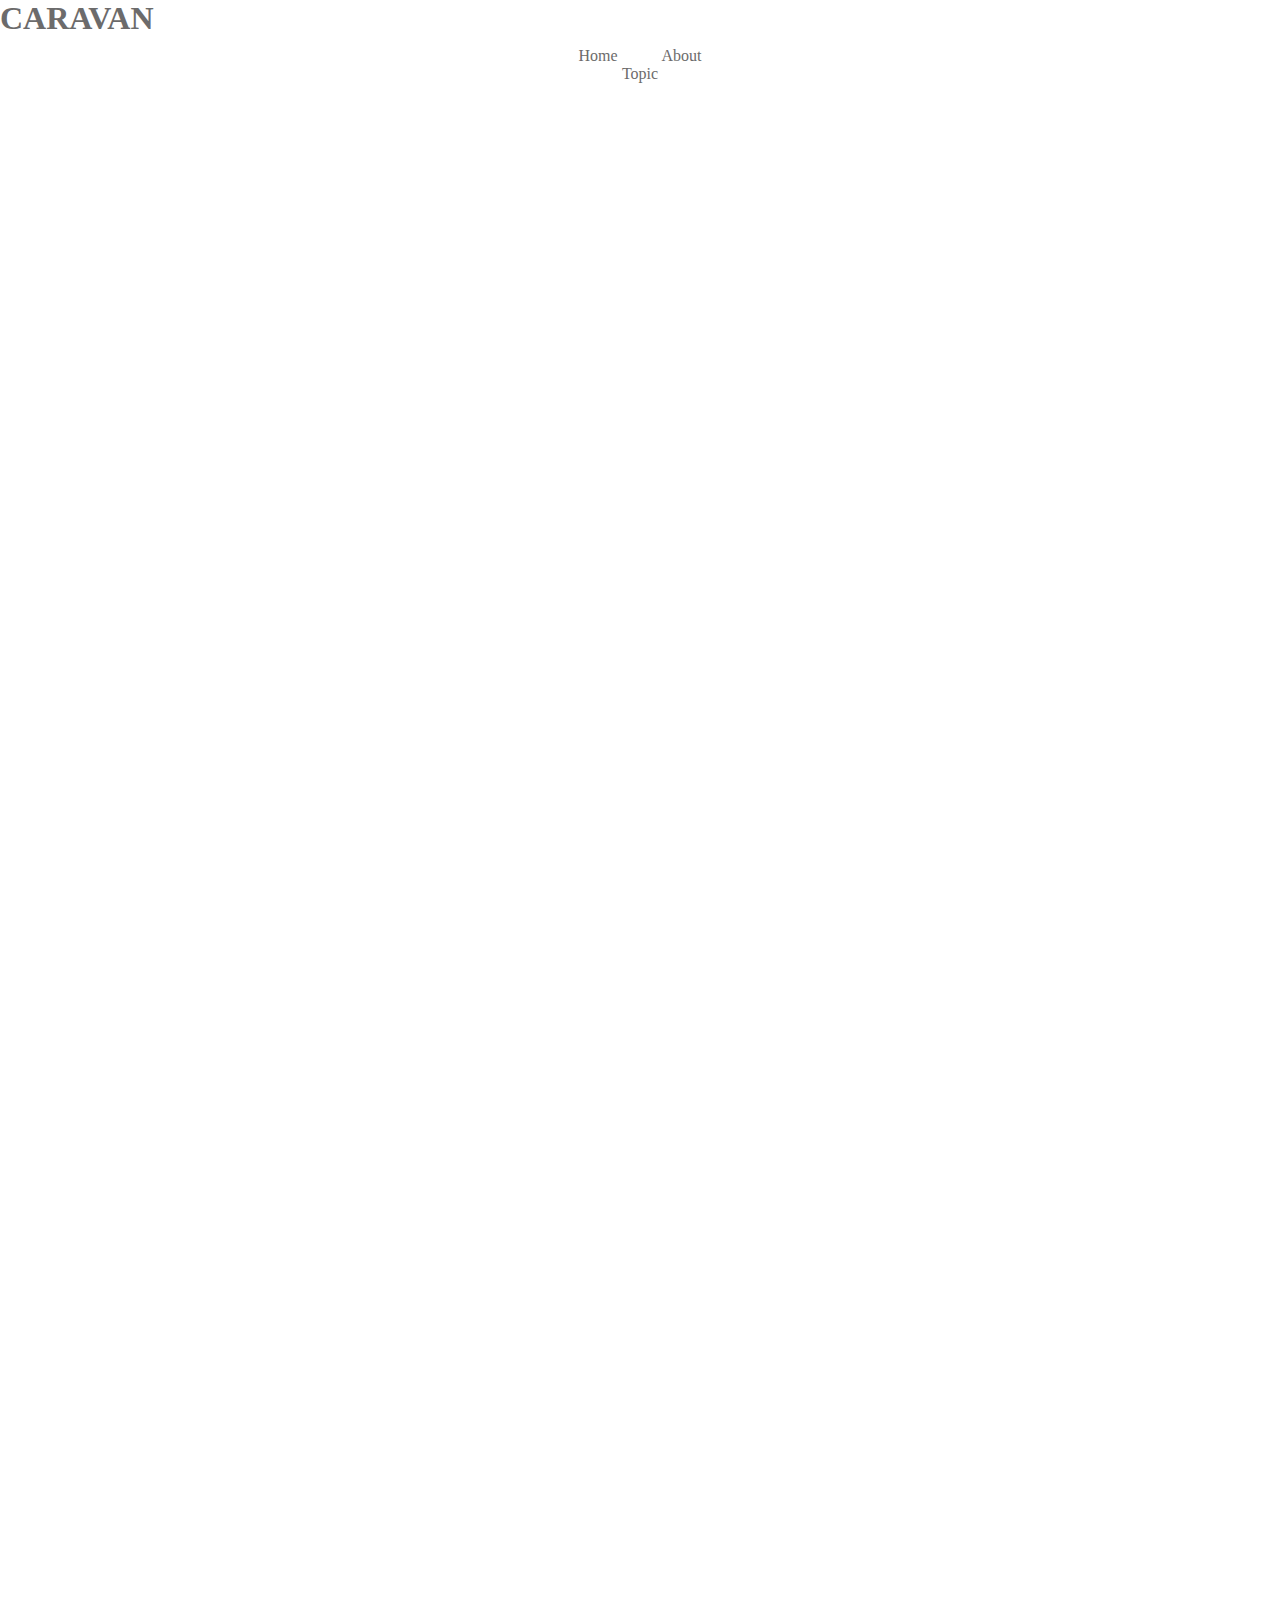
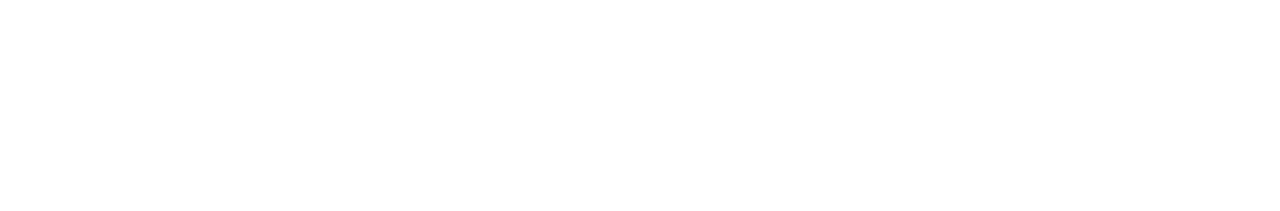
==== index.html @ aaf3fac0 "start chaptor5" ====
<!DOCTYPE html>
<html>
<head>
  <meta charset="UTF-8" >
  <link rel="stylesheet" href="style.css">
  <title>CARAVAN</title>
</head>
<boby>
<header>
  <h1 class="headline">
    <a href="index.html">CARAVAN</a>
  </h1>
</header>
<nav>
  <ul class="nav-list">
    <li class="nav-list-item">
      <a href="index.html">Home</a>
    </li>
    <li class="nav-list-item">About</li>
    <li class="nav list-item">Topic</li>
  </ul>
</nav>
  <div class="main-visual">
  	<div class="main-visual-content"></div>
  </div>
  <div class="main clearfix">
    <div class="blog"></div>
    <div class="sidebar"></div>
  </div>
  <footer>
    <p class="footer-text">@ All rights reserved by Infratop.Inc. </p>
  </footer>
</boby>
</html>
---- style.css ----
* {
  	margin:  0;
  	padding:  0;
  	box-sizing: border-box;
    color: #6c6b6b;
  }
  a {
    text-decoration:  none;
  }


  .clearfix:after  {
    content: "";
    display: block;
    clear: both;
  }
  .header  {
  	width:  90%;
  	height:  15px 0;
  	margin: 0 auto;
    text-aligin: center;
  }
  header .headline {
    font-size: 32px;
  }
  .nav-list {
    text-align: center;
    padding: 10px 0;
    margin: 0 auto;
  }
  .nav-list-item {
    list-style: none;
    display: inline-block;
    margin: 0 20px;
  }
  .main-visual {
  	width: 100;
  	height: 300px;
  }
  .main-visual-content  {
    width: 350;
    height: 300px;
  }
  .main  {
    width:  840px;
    margin: 0 auto;
  }
  .blog  {
    width:  600px;
    height:  1400px;
    float:  left;
  }
  .sidebar  {
    width:  240px;
    height:  1400px;
    float:  left;
  }
  .footer  {
    width:  100%;
    height:  120px;
    text-align:  center;
    padding: 50px 0;
    background-color: #848282;
  }
  .footer-text {
    color: #fff;
  }
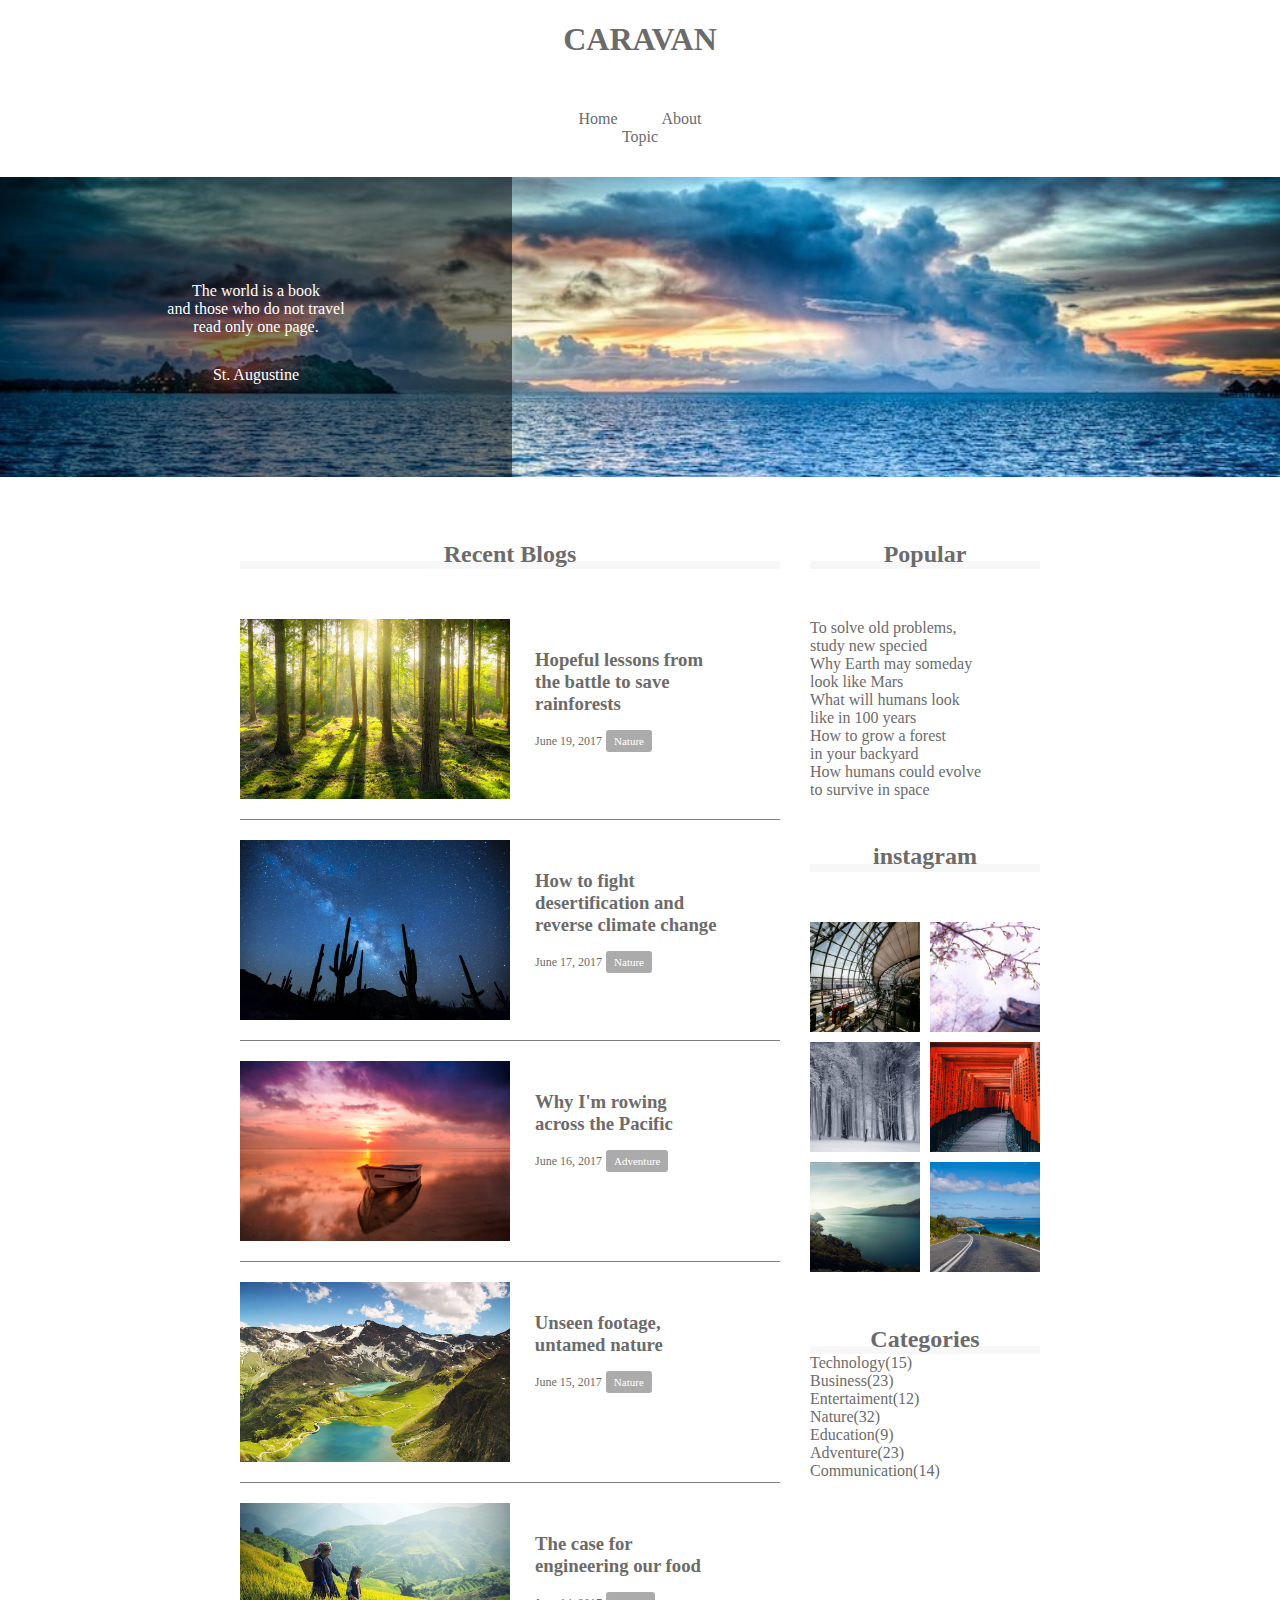
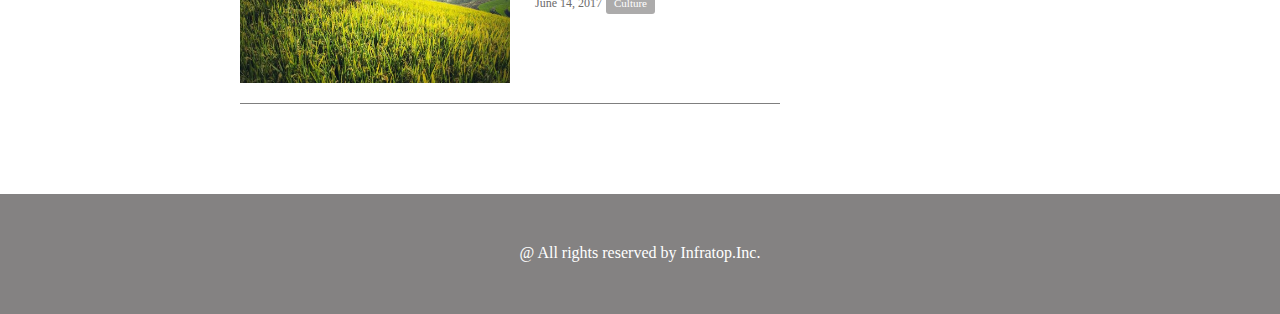
==== commit c817f8f4: "finish chaptor8" ====
--- a/index.html
+++ b/index.html
@@ -6,12 +6,12 @@
   <title>CARAVAN</title>
 </head>
 <boby>
-<header>
-  <h1 class="headline">
-    <a href="index.html">CARAVAN</a>
-  </h1>
-</header>
-<nav>
+　<header>
+    <h1 class="headline">
+      <a href="index.html">CARAVAN</a>
+    </h1>
+　</header>
+　<nav>
   <ul class="nav-list">
     <li class="nav-list-item">
       <a href="index.html">Home</a>
@@ -19,14 +19,129 @@
     <li class="nav-list-item">About</li>
     <li class="nav list-item">Topic</li>
   </ul>
-</nav>
+　</nav>
   <div class="main-visual">
-  	<div class="main-visual-content"></div>
+  	<div class="main-visual-content">
+       <p class="main-visual-text">
+        The world is a book<br>
+        and those who do not travel<br>
+        read only one page.
+       </p>
+       <p class="main-visual-name">
+        St. Augustine
+       </p>
+    </div>
   </div>
-  <div class="main clearfix">
-    <div class="blog"></div>
-    <div class="sidebar"></div>
-  </div>
+  <!-- main -->
+  <main class="clearfix">
+    <section class="blog">
+      <h2 class="blog-headline">Recent Blogs</h2>
+      <div class="blog-box">
+       <div class="blog-item clearfix">
+        <img class="blog-image" src="img/forest.jpg">
+        <section class="blog-text">
+          <h3 class="blog-text-headline">
+            <a href="single.html">
+              Hopeful lessons from<br>
+              the battle to save<br>
+              rainforests
+            </a>
+          </h3>
+          <p class="blog-date">June 19, 2017</p>
+          <span class="category">Nature</span>
+        </section>
+      </div>
+      <div class="blog-item clearfix">
+        <img class="blog-image" src="img/desert.jpg">
+        <section class="blog-text">
+          <h3 class="blog-text-headline">
+            <a href="single.html">
+              How to fight<br>
+              desertification and<br>
+              reverse climate change
+            </a>
+          </h3>
+          <p class="blog-date">June 17, 2017</p>
+          <span class="category">Nature</span>
+        </section>
+      </div>
+      <div class="blog-item clearfix">
+        <img class="blog-image" src="img/sunset.jpg">
+        <section class="blog-text">
+          <h3 class="blog-text-headline">
+            <a href="single.html">
+              Why I'm rowing<br>
+              across the Pacific
+            </a>
+          </h3>
+          <p class="blog-date">June 16, 2017</p>
+          <span class="category">Adventure</span>
+        </section>
+      </div>
+      <div class="blog-item clearfix">
+        <img class="blog-image" src="img/italy.jpg">
+        <section class="blog-text">
+          <h3 class="blog-text-headline">
+            <a href="single.html">
+              Unseen footage,<br>
+              untamed nature
+            </a>
+          </h3>
+          <p class="blog-date">June 15, 2017</p>
+          <span class="category">Nature</span>
+        </section>
+      </div>
+      <div class="blog-item clearfix">
+        <img class="blog-image" src="img/asia.jpg">
+        <section class="blog-text">
+          <h3 class="blog-text-headline">
+            <a href="single.html">
+              The case for<br>
+              engineering our food
+            </a>
+          </h3>
+          <p class="blog-date">June 14, 2017</p>
+          <span class="category">Culture</span>
+        </section>
+      </div>
+    </div>
+  </section>
+    <div class="sidebar">
+      <section class="popular">
+        <h2 class="sidebar-headline">Popular</h2>
+        <div class="sidebar-contents">
+          <p class="popular-text">To solve old problems,<br>study new specied</p>
+          <p class="popular-text">Why Earth may someday<br>look like Mars</p>
+          <p class="popular-text">What will humans look<br>like in 100 years</p>
+          <p class="popular-text">How to grow a forest<br>in your backyard</p>
+          <p class="popular-text">How humans could evolve<br>to survive in space</p>
+        </div>
+      </section>
+      <section class="instagram">
+        <h2 class="instagram-headline">instagram</h2>
+        <div class="sidebar-contents clearfix">
+          <div class="instagram-box"></div>
+          <div class="instagram-box"></div>
+          <div class="instagram-box"></div>
+          <div class="instagram-box"></div>
+          <div class="instagram-box"></div>
+          <div class="instagram-box"></div>
+        </div>
+      </section>
+      <section class="categories">
+        <h2 class="categories-headline">Categories</h2>
+        <div class="siderbar-contents">
+          <p class="categories-text">Technology(15)</p>
+          <p class="categories-text">Business(23)</p>
+          <p class="categories-text">Entertaiment(12)</p>
+          <p class="categories-text">Nature(32)</p>
+          <p class="categories-text">Education(9)</p>
+          <p class="categories-text">Adventure(23)</p>
+          <p class="categories-text">Communication(14)</p>
+        </div>
+      </section>
+    </div>
+  </main>
   <footer>
     <p class="footer-text">@ All rights reserved by Infratop.Inc. </p>
   </footer>
--- a/style.css
+++ b/style.css
@@ -9,16 +9,16 @@
   }
 
 
-  .clearfix:after  {
+  .clearfix:after {
     content: "";
     display: block;
     clear: both;
   }
-  .header  {
+  header  {
   	width:  90%;
   	height:  15px 0;
   	margin: 0 auto;
-    text-aligin: center;
+    text-align: center;
   }
   header .headline {
     font-size: 32px;
@@ -36,26 +36,121 @@
   .main-visual {
   	width: 100;
   	height: 300px;
+    background-image: url(img/mv.jpg);
+    background-size: cover;
+    background-position: center;
   }
   .main-visual-content  {
-    width: 350;
+    width: 40%;
     height: 300px;
+    background-color: rgba( 0, 0, 0, 0.5);
+    text-align:  center;
+    padding-top: 105px;
   }
-  .main  {
-    width:  840px;
+  .main-visual-text {
+    color: #fff;
+  }
+  .main-visual-name {
+    margin-top: 30px;
+    color: #fff;
+  }
+  main  {
+    width:  800px;
     margin: 0 auto;
+    padding: 70px 0;
   }
   .blog  {
-    width:  600px;
-    height:  1400px;
+    width:  540px;
     float:  left;
+    margin-right: 30px;
+  }
+  .blog-headline {
+    border-bottom: 8px solid #f7f7f7;
+    text-align: center;
+    line-height: 0.6;
+  }
+  .blog-box {
+    padding-top: 50px;
+  }
+  .blog-item {
+    padding-bottom: 20px;
+    margin-bottom: 20px;
+    border-bottom: 1px solid #7f7f7f;
+  }
+  .blog-image {
+    float: left;
+    height: 180px;
+  }
+  .blog-text-headline {
+    padding-bottom: 15px;
+  }
+  .blog-text {
+    float: left;
+    padding: 30px 0 0 25px;
+  }
+  .blog-date {
+    display: inline-block;
+    font-size: 12px;
+  }
+  .category {
+    display:  inline-block;
+    padding:  5px 8px;
+    background-color: #acabab;
+    border-radius: 3px;
+    color: #fff;
+    font-size: 11px;
   }
   .sidebar  {
-    width:  240px;
-    height:  1400px;
-    float:  left;
+    width: 230px;
+    float: left;
   }
-  .footer  {
+  .sidebar-headline, .instagram-headline, .categories-headline {
+    border-bottom: 8px solid #f7f7f7;
+    text-align: center;
+    line-height: 0.6;
+  }
+  .sidebar-contents {
+    padding: 50px 0;
+  }
+  .popular-text, .categories-text: {
+    padding-bottom: 5px;
+    border-bottom: 1px solid #f7f7f7;
+    margin-bottom: 5px;
+  }
+  .popular-text:last-child, .categories-text:last-child {
+    margin: 0;
+    padding: 0;
+    border: none;
+  }
+  .instagram-box {
+    float: left;
+    width: 110px;
+    padding-top: 110px;
+    background-size: cover;
+    background-position: center;
+  }
+  .instagram-box:nth-child(odd) {
+    margin: 0 10px 10px 0;
+  }
+  .instagram-box:nth-child(1) {
+    background-image: url(img/airport.jpg);
+  }
+  .instagram-box:nth-child(2) {
+    background-image: url(img/japan.jpg);
+  }
+  .instagram-box:nth-child(3) {
+    background-image: url(img/snow.jpg);
+  }
+  .instagram-box:nth-child(4) {
+    background-image: url(img/japan2.jpg);
+  }
+  .instagram-box:nth-child(5) {
+    background-image: url(img/lake.jpg);
+  }
+  .instagram-box:nth-child(6) {
+    background-image: url(img/road.jpg);
+  }
+  footer  {
     width:  100%;
     height:  120px;
     text-align:  center;
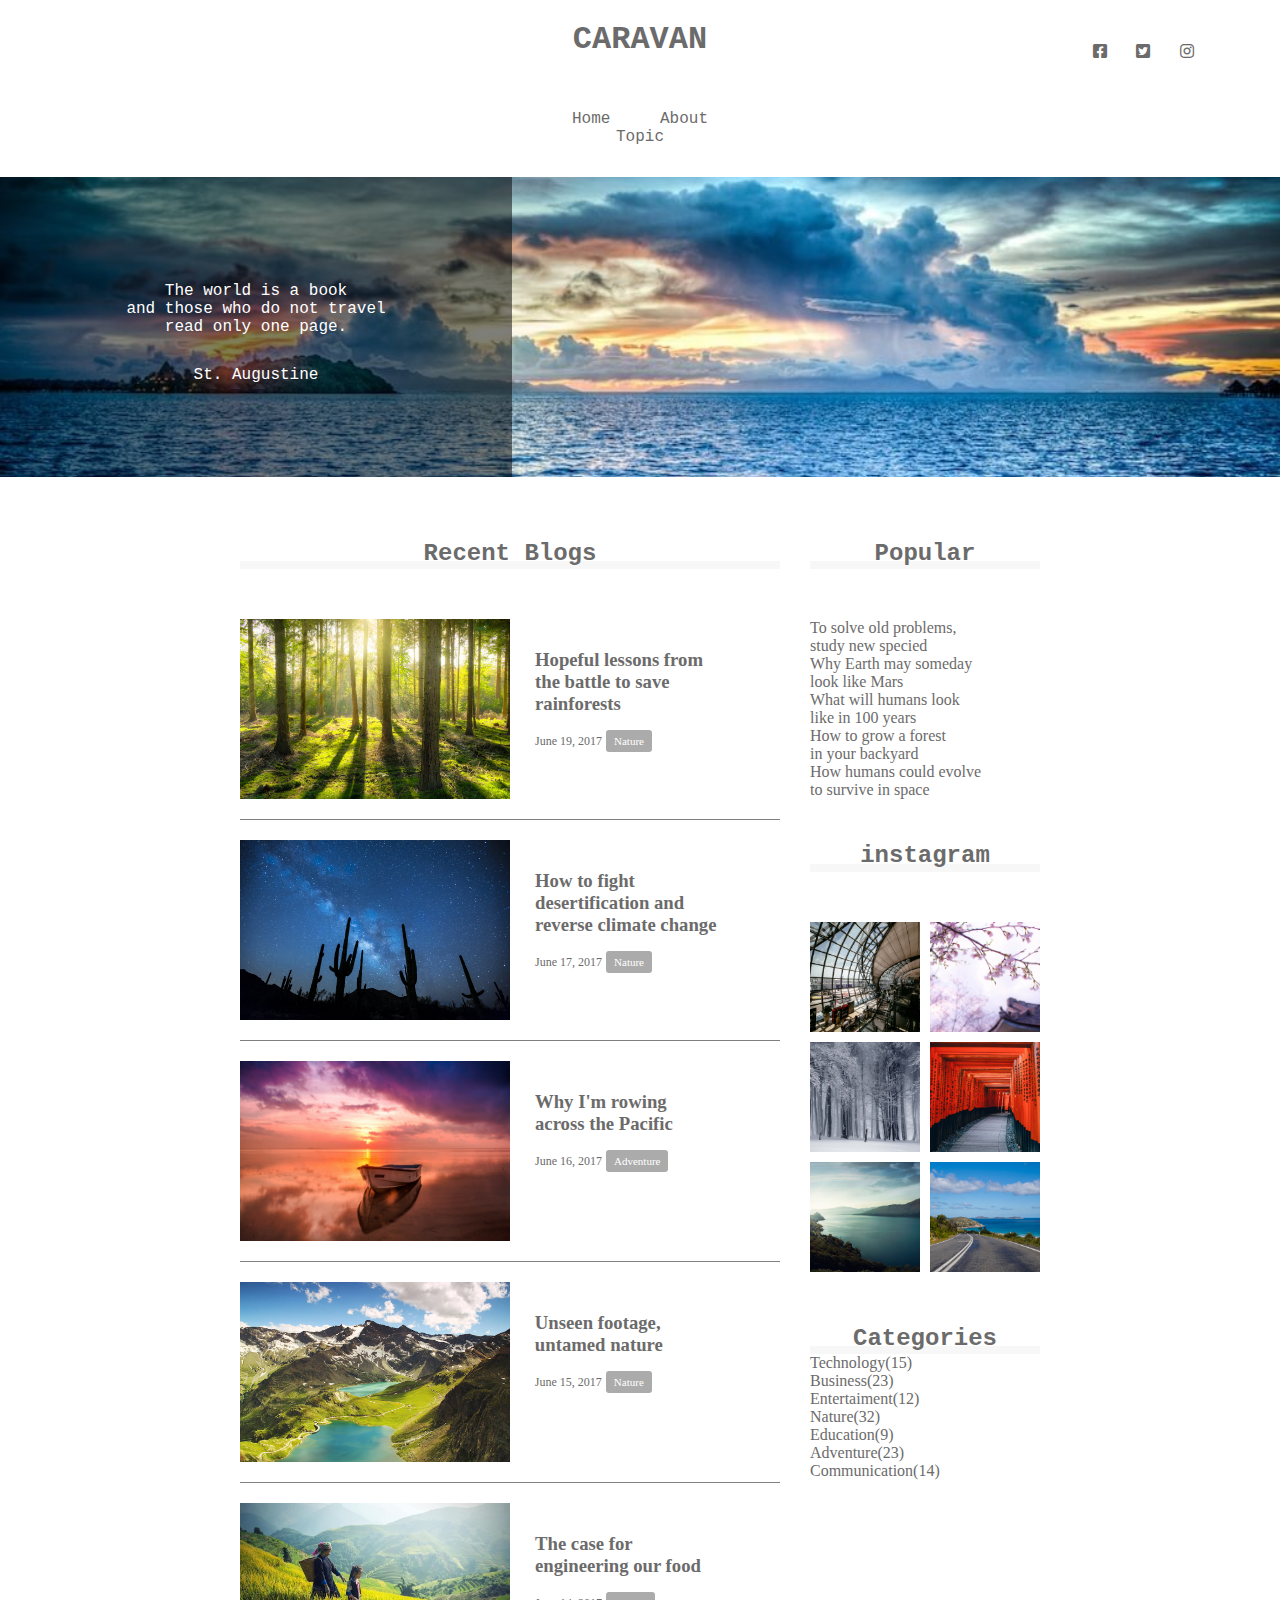
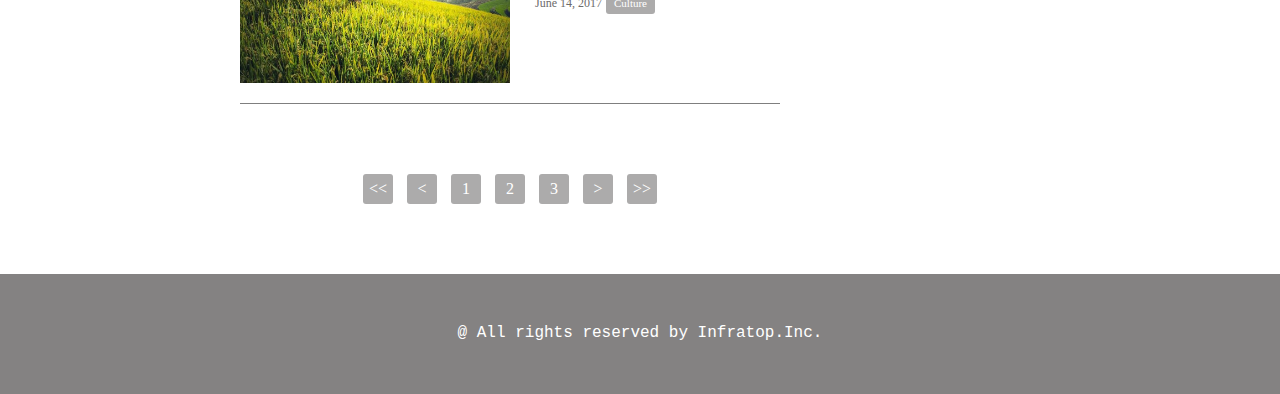
==== commit ad63b8b3: "add" ====
--- a/index.html
+++ b/index.html
@@ -2,6 +2,7 @@
 <html>
 <head>
   <meta charset="UTF-8" >
+  <link rel="stylesheet" href="https://use.fontawesome.com/releases/v5.8.1/css/all.css">
   <link rel="stylesheet" href="style.css">
   <title>CARAVAN</title>
 </head>
@@ -10,6 +11,11 @@
     <h1 class="headline">
       <a href="index.html">CARAVAN</a>
     </h1>
+    <div class="social">
+     <i class="fab fa-facebook-square"></i>
+     <i class="fab fa-twitter-square"></i>
+     <i class="fab fa-instagram"></i>
+    </div>
 　</header>
 　<nav>
   <ul class="nav-list">
@@ -105,6 +111,15 @@
         </section>
       </div>
     </div>
+    <div class="pagination">
+      <p><<</p>
+      <p><</p>
+      <p>1</p>
+      <p>2</p>
+      <p>3</p>
+      <p>></p>
+      <p>>></p>
+    </div>
   </section>
     <div class="sidebar">
       <section class="popular">
--- a/style.css
+++ b/style.css
@@ -14,7 +14,12 @@
     display: block;
     clear: both;
   }
+  header, nav, h2, .main-visual, footer {
+    font-family: Chalkduster, "Bradley Hand", Courier, "Segoe Print", sans-serif;
+
+  }
   header  {
+    position: relative;
   	width:  90%;
   	height:  15px 0;
   	margin: 0 auto;
@@ -22,6 +27,15 @@
   }
   header .headline {
     font-size: 32px;
+  }
+  .social {
+    position: absolute;
+    top: 22px;
+    right: 22px;
+  }
+  .social i {
+    display: inline-block;
+    margin-left: 20px;
   }
   .nav-list {
     text-align: center;
@@ -100,6 +114,20 @@
     color: #fff;
     font-size: 11px;
   }
+  .pagination {
+    text-align: center;
+    padding-top: 50px;
+  }
+  .pagination p {
+    display: inline-block;
+    width: 30px;
+    height: 30px;
+    margin: 0 5px;
+    color: #fff;
+    background-color:  #acabab;
+    border-radius: 3px;
+    line-height: 30px;
+  }
   .sidebar  {
     width: 230px;
     float: left;
